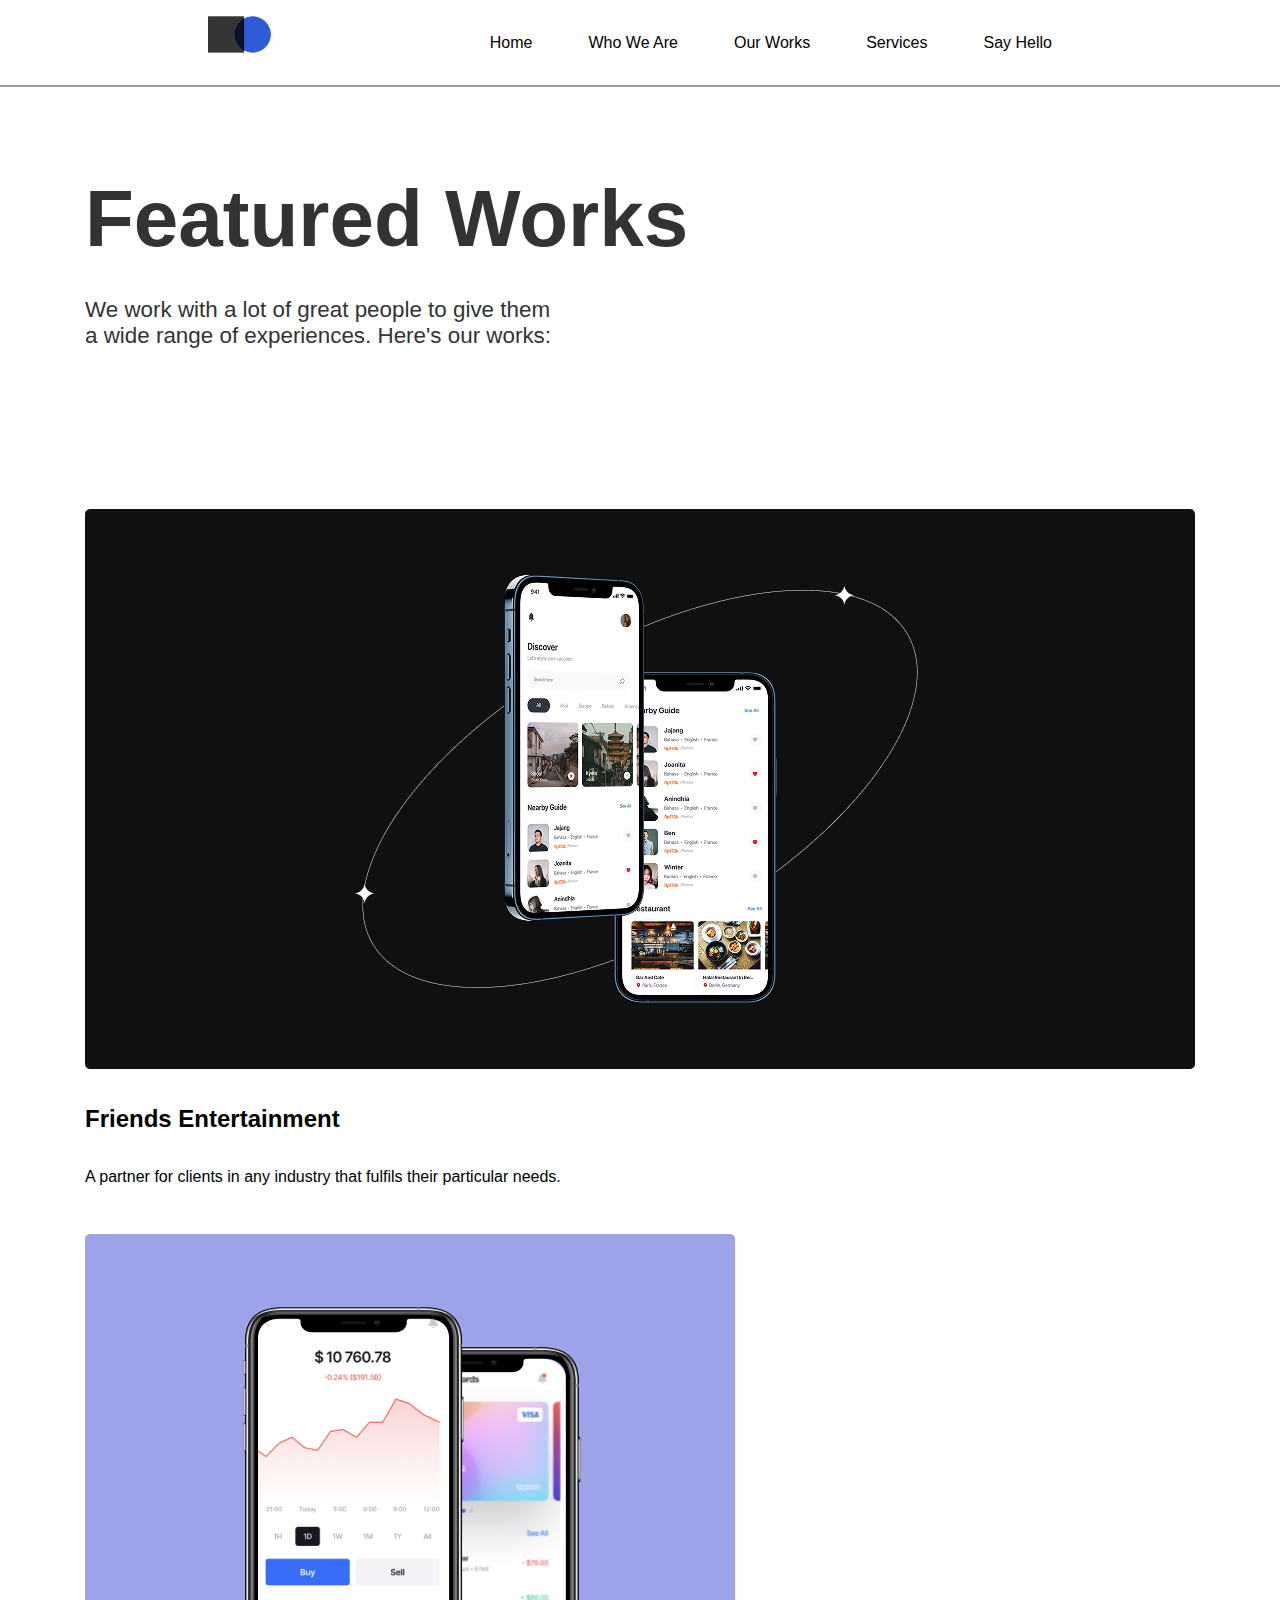
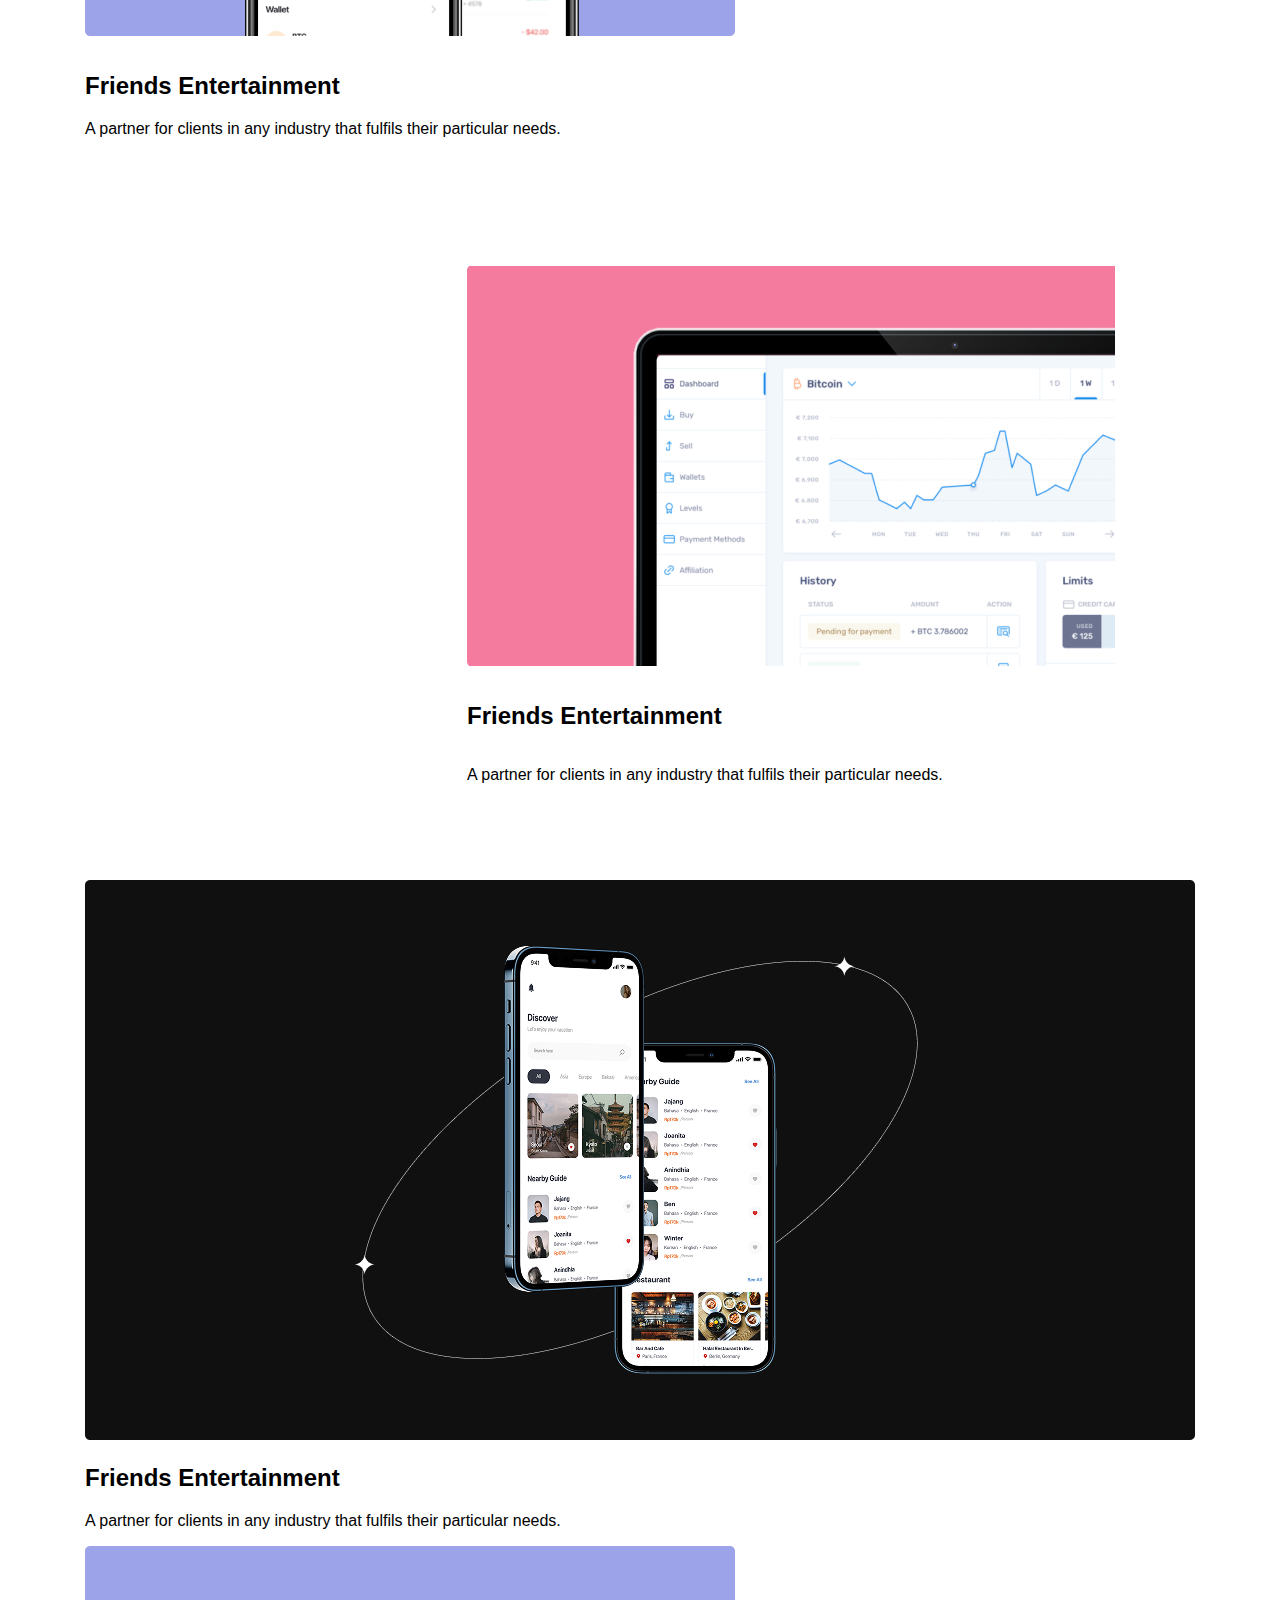
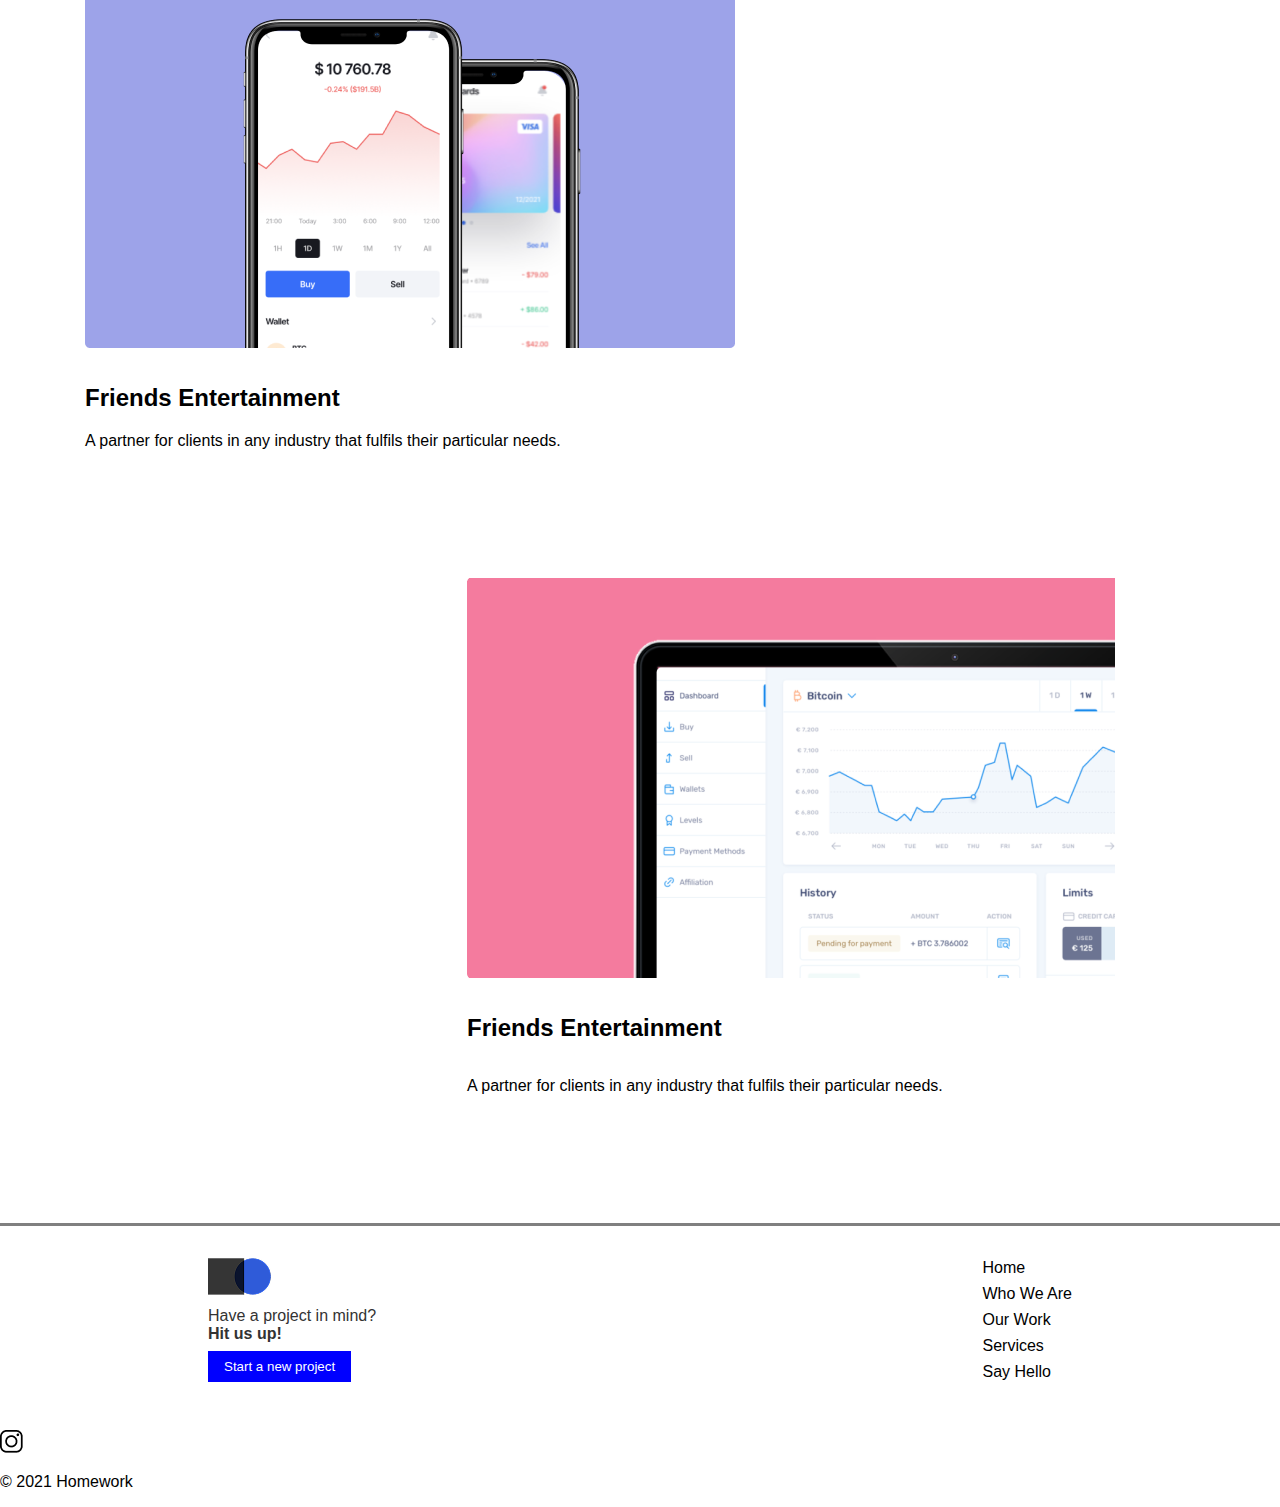
==== index.html @ e4b34d1e "final edit2" ====
<!DOCTYPE html>
<html lang="en">
<head>
    <meta charset="UTF-8">
    <meta name="viewport" content="width=device-width, initial-scale=1.0">
    <title>Featured Works</title>
    <link rel="stylesheet" href="styles.css">
</head>
<body>
 
    <header>
        <div class="logo">
            <img src="images/homeworklogo 1.png" alt="App Interface">
        </div>
        <nav>
            <ul>
                <li><a href="#">Home</a></li>
                <li><a href="#">Who We Are</a></li>
                <li><a href="#">Our Works</a></li>
                <li><a href="#">Services</a></li>
                <li><a href="#">Say Hello</a></li>
            </ul>
        </nav>
    </header>
    <main>
        <div class="wraper">
        <section class="featured-works">
            <h1>Featured Works</h1>
            <p class="top-p">We work with a lot of great people to give them a wide range of experiences. Here's our works:</p>
            <div class="work-item1">
                <img src="images/Group 12605.png" alt="App Interface">
                <div class="work-description">
                    <h2>Friends Entertainment</h2>
                    <p>A partner for clients in any industry that fulfils their particular needs.</p>
                </div>
            </div>
            <div class="work-item2">
                <img src="images/Group 19.png" alt="App Interface">
                <div class="work-description">
                    <h2>Friends Entertainment</h2>
                    <p>A partner for clients in any industry that fulfils their particular needs.</p>
                </div>
            </div>
            <div class="work-item3">
                <img src="images/group2233.png" alt="App Interface">
                <div class="work-description">
                    <h2>Friends Entertainment</h2>
                    <p>A partner for clients in any industry that fulfils their particular needs.</p>
                </div>
                
            </div>
            <div class="work-item4">
                <img src="images/Group 12605.png" alt="App Interface">
                <div class="work-description">
                    <h2>Friends Entertainment</h2>
                    <p>A partner for clients in any industry that fulfils their particular needs.</p>
                </div>
            </div>
        <div class="work-item2">
                <img src="images/Group 19.png" alt="App Interface">
                <div class="work-description">
                    <h2>Friends Entertainment</h2>
                    <p>A partner for clients in any industry that fulfils their particular needs.</p>
                </div>
            </div>
            <div class="work-item3">
                <img src="images/group2233.png" alt="App Interface">
                <div class="work-description">
                    <h2>Friends Entertainment</h2>
                    <p>A partner for clients in any industry that fulfils their particular needs.</p>
                </div>
                
            </div>
        </div>
    </main>
    <footer>
        <div class="footer-left">
            <div class="logo-footer">
                <img src="images/homeworklogo 1.png" alt="App Interface">
            </div>
            <p>Have a project in mind? <br/><b> Hit us up!</b></p>
            <button>Start a new project</button>
         
        </div>
        <div class="footer-right">
            <ul>
                <li><a href="#">Home</a></li>
                <li><a href="#">Who We Are</a></li>
                <li><a href="#">Our Work</a></li>
                <li><a href="#">Services</a></li>
                <li><a href="#">Say Hello</a></li>
            </ul>
            
        </div>
   
    </footer>
    <div class="under-footer">
            
        <div class="under-footer-left"><a href="#"><img src="images/surface1.png" alt="Instagram"></a></div>
        <div class="under-footer-right"><p>© 2021 Homework</p></div>
    </div>
</body>
</html>
---- styles.css ----
body {
    font-family: Arial, sans-serif;
    margin: 0;
    padding: 0;
}

header {

    display: flex;
    justify-content: space-between;
    align-items: center;
    padding: 1rem 2rem;
    border-bottom: 2px solid rgb(153, 153, 153);
    
    
    
    
}

.logo {
    font-size: 1.5rem;
    margin-left: 11rem;
    
}

.wraper{
    display: flex;
    flex-direction: column;
    align-content: center;
    flex-wrap: wrap;
}

nav ul {
    list-style-type: none;
    margin: 0;
    padding: 0;
    display: flex;
    gap: 1rem;
    margin-right: 11rem;

}

nav a {
    color: #000;
    padding: 20px;
    text-decoration: none;

}

main {
    padding: 2rem;

}

.featured-works h1 {
    
    font-size: 5rem;
    
    margin-bottom: 1rem;
    color: #333;
   
}

.top-p {
    max-width: 30rem;
    
    font-size: 1.4rem;
    
    margin-bottom: 10rem;
    margin-top: 2rem;
    color: #333;
}

.work-item1 {
   display: flex;
    gap: 1rem;
    margin-bottom: 5rem;
    flex-direction: column;
    align-content: center;
    flex-wrap: wrap;
}

.work-item1 div{
    display: flex;
    align-items: flex-start;
    flex-direction: column;
}

.work-item1 img {
 
}
.work-description1 {
    display: flex;

}

h2 {
    display: flex;
    font-size: 1.5rem;
    align-items: flex-start;
}

.work-description p {
    display: flex;
    align-items: flex-start;
    font-size: 1rem;
}
.work-item2 {
    display: flex;
     gap: 1rem;
     margin-bottom: 2rem;
     flex-direction: column;
     align-items: flex-start;
     flex-wrap: wrap;
 }

 .work-item3 {
    display: flex;
    float:right;
     gap: 1rem;
     margin-bottom: 2rem;
     flex-direction: column;
     margin: 5rem;
     flex-wrap: wrap;
 }

 .work-item3 div{
    
    display: flex;
    align-items: flex-start;
    flex-direction: column;
}

.work-item1 {
    display: flex;
     gap: 1rem;
     margin-bottom: 2rem;
     flex-direction: column;
     align-content: center;
     flex-wrap: wrap;
     clear: both;
 }

 footer {
    border-top: 3px solid gray;
    color: #333;
    display: flex;
    justify-content: space-between;
    align-items: center;
    padding: 2rem;
}

.footer-left  {
    display: flex;
    flex-direction: column;
    align-items: flex-start;
    margin-left: 11rem;

}

.footer-right{
    display: flex;
    flex-direction: column;
    align-items: flex-start;
    margin-right: 11rem;

}

.logo {
    display: flex;
    align-items: center;
    margin-bottom: 1rem;
}

.black-rectangle {
    width: 30px;
    height: 15px;
    background-color: #000;
}

.blue-circle {
    width: 20px;
    height: 20px;
    background-color: #00f;
    border-radius: 50%;
    margin-left: -10px;
}

.footer-left p {
    margin: 0.5rem 0;
}

button {
    background-color: #00f;
    color: #fff;
    border: none;
    padding: 0.5rem 1rem;
    cursor: pointer;
    margin-bottom: 1rem;
}

.footer-left a img {
    width: 20px;
    height: 20px;
}

.footer-right ul {
    list-style: none;
    padding: 0;
    margin: 0 0 1rem 0;
    display: flex;
    flex-direction: column;
    gap: 0.5rem;
}

.footer-right a {
    color: #000000;
    text-decoration: none;
}

.footer-right p {
    margin: 0;
}
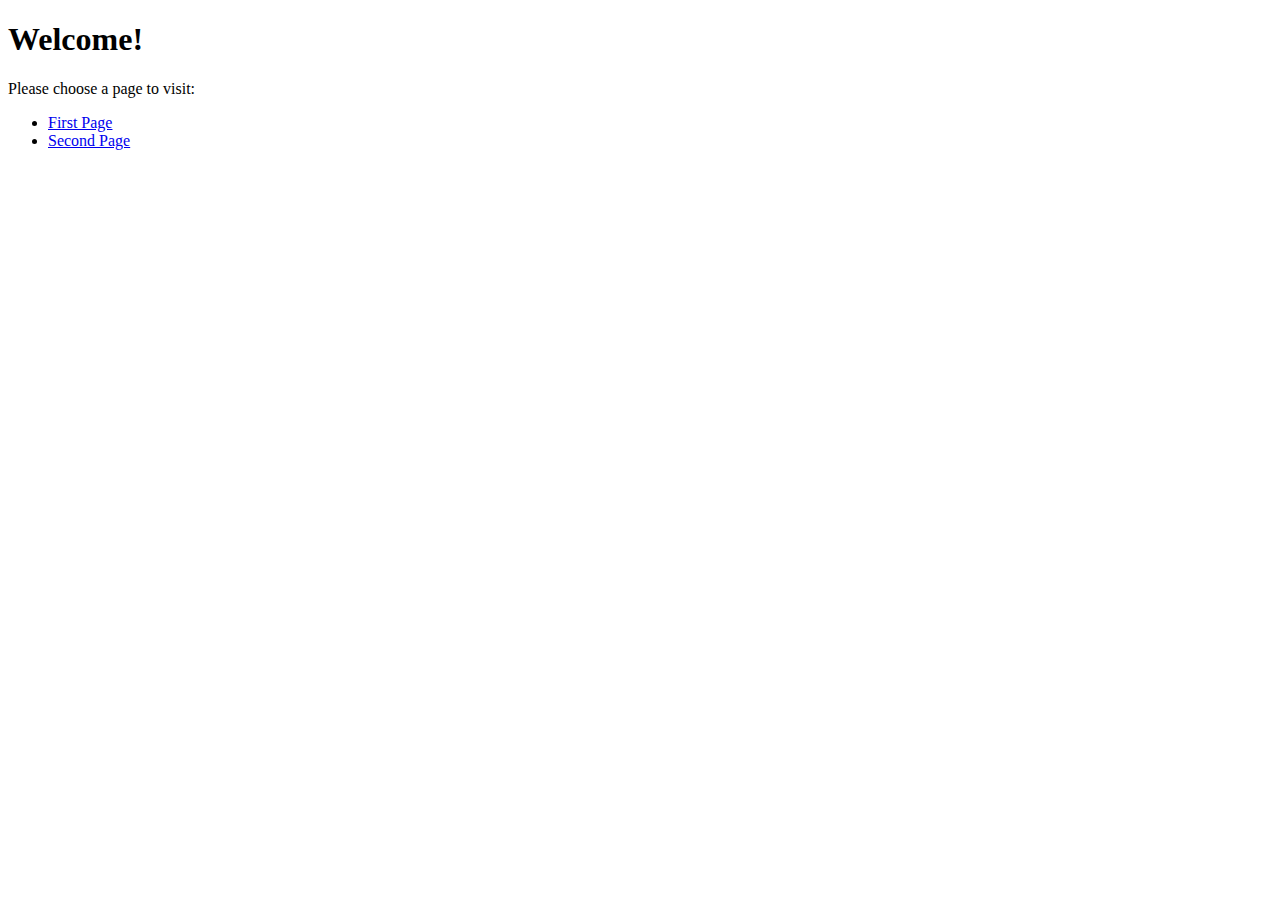
==== commit 1ef6ee52: "final edit3" ====
--- a/index.html
+++ b/index.html
@@ -1,104 +1,15 @@
 <!DOCTYPE html>
 <html lang="en">
 <head>
-    <meta charset="UTF-8">
-    <meta name="viewport" content="width=device-width, initial-scale=1.0">
-    <title>Featured Works</title>
-    <link rel="stylesheet" href="styles.css">
+  <meta charset="UTF-8">
+  <title>Welcome to My Website</title>
 </head>
 <body>
- 
-    <header>
-        <div class="logo">
-            <img src="images/homeworklogo 1.png" alt="App Interface">
-        </div>
-        <nav>
-            <ul>
-                <li><a href="#">Home</a></li>
-                <li><a href="#">Who We Are</a></li>
-                <li><a href="#">Our Works</a></li>
-                <li><a href="#">Services</a></li>
-                <li><a href="#">Say Hello</a></li>
-            </ul>
-        </nav>
-    </header>
-    <main>
-        <div class="wraper">
-        <section class="featured-works">
-            <h1>Featured Works</h1>
-            <p class="top-p">We work with a lot of great people to give them a wide range of experiences. Here's our works:</p>
-            <div class="work-item1">
-                <img src="images/Group 12605.png" alt="App Interface">
-                <div class="work-description">
-                    <h2>Friends Entertainment</h2>
-                    <p>A partner for clients in any industry that fulfils their particular needs.</p>
-                </div>
-            </div>
-            <div class="work-item2">
-                <img src="images/Group 19.png" alt="App Interface">
-                <div class="work-description">
-                    <h2>Friends Entertainment</h2>
-                    <p>A partner for clients in any industry that fulfils their particular needs.</p>
-                </div>
-            </div>
-            <div class="work-item3">
-                <img src="images/group2233.png" alt="App Interface">
-                <div class="work-description">
-                    <h2>Friends Entertainment</h2>
-                    <p>A partner for clients in any industry that fulfils their particular needs.</p>
-                </div>
-                
-            </div>
-            <div class="work-item4">
-                <img src="images/Group 12605.png" alt="App Interface">
-                <div class="work-description">
-                    <h2>Friends Entertainment</h2>
-                    <p>A partner for clients in any industry that fulfils their particular needs.</p>
-                </div>
-            </div>
-        <div class="work-item2">
-                <img src="images/Group 19.png" alt="App Interface">
-                <div class="work-description">
-                    <h2>Friends Entertainment</h2>
-                    <p>A partner for clients in any industry that fulfils their particular needs.</p>
-                </div>
-            </div>
-            <div class="work-item3">
-                <img src="images/group2233.png" alt="App Interface">
-                <div class="work-description">
-                    <h2>Friends Entertainment</h2>
-                    <p>A partner for clients in any industry that fulfils their particular needs.</p>
-                </div>
-                
-            </div>
-        </div>
-    </main>
-    <footer>
-        <div class="footer-left">
-            <div class="logo-footer">
-                <img src="images/homeworklogo 1.png" alt="App Interface">
-            </div>
-            <p>Have a project in mind? <br/><b> Hit us up!</b></p>
-            <button>Start a new project</button>
-         
-        </div>
-        <div class="footer-right">
-            <ul>
-                <li><a href="#">Home</a></li>
-                <li><a href="#">Who We Are</a></li>
-                <li><a href="#">Our Work</a></li>
-                <li><a href="#">Services</a></li>
-                <li><a href="#">Say Hello</a></li>
-            </ul>
-            
-        </div>
-   
-    </footer>
-    <div class="under-footer">
-            
-        <div class="under-footer-left"><a href="#"><img src="images/surface1.png" alt="Instagram"></a></div>
-        <div class="under-footer-right"><p>© 2021 Homework</p></div>
-    </div>
+  <h1>Welcome!</h1>
+  <p>Please choose a page to visit:</p>
+  <ul>
+    <li><a href="firstpage.html">First Page</a></li>
+    <li><a href="secondpage.html">Second Page</a></li>
+  </ul>
 </body>
-</html>
-
+</html>